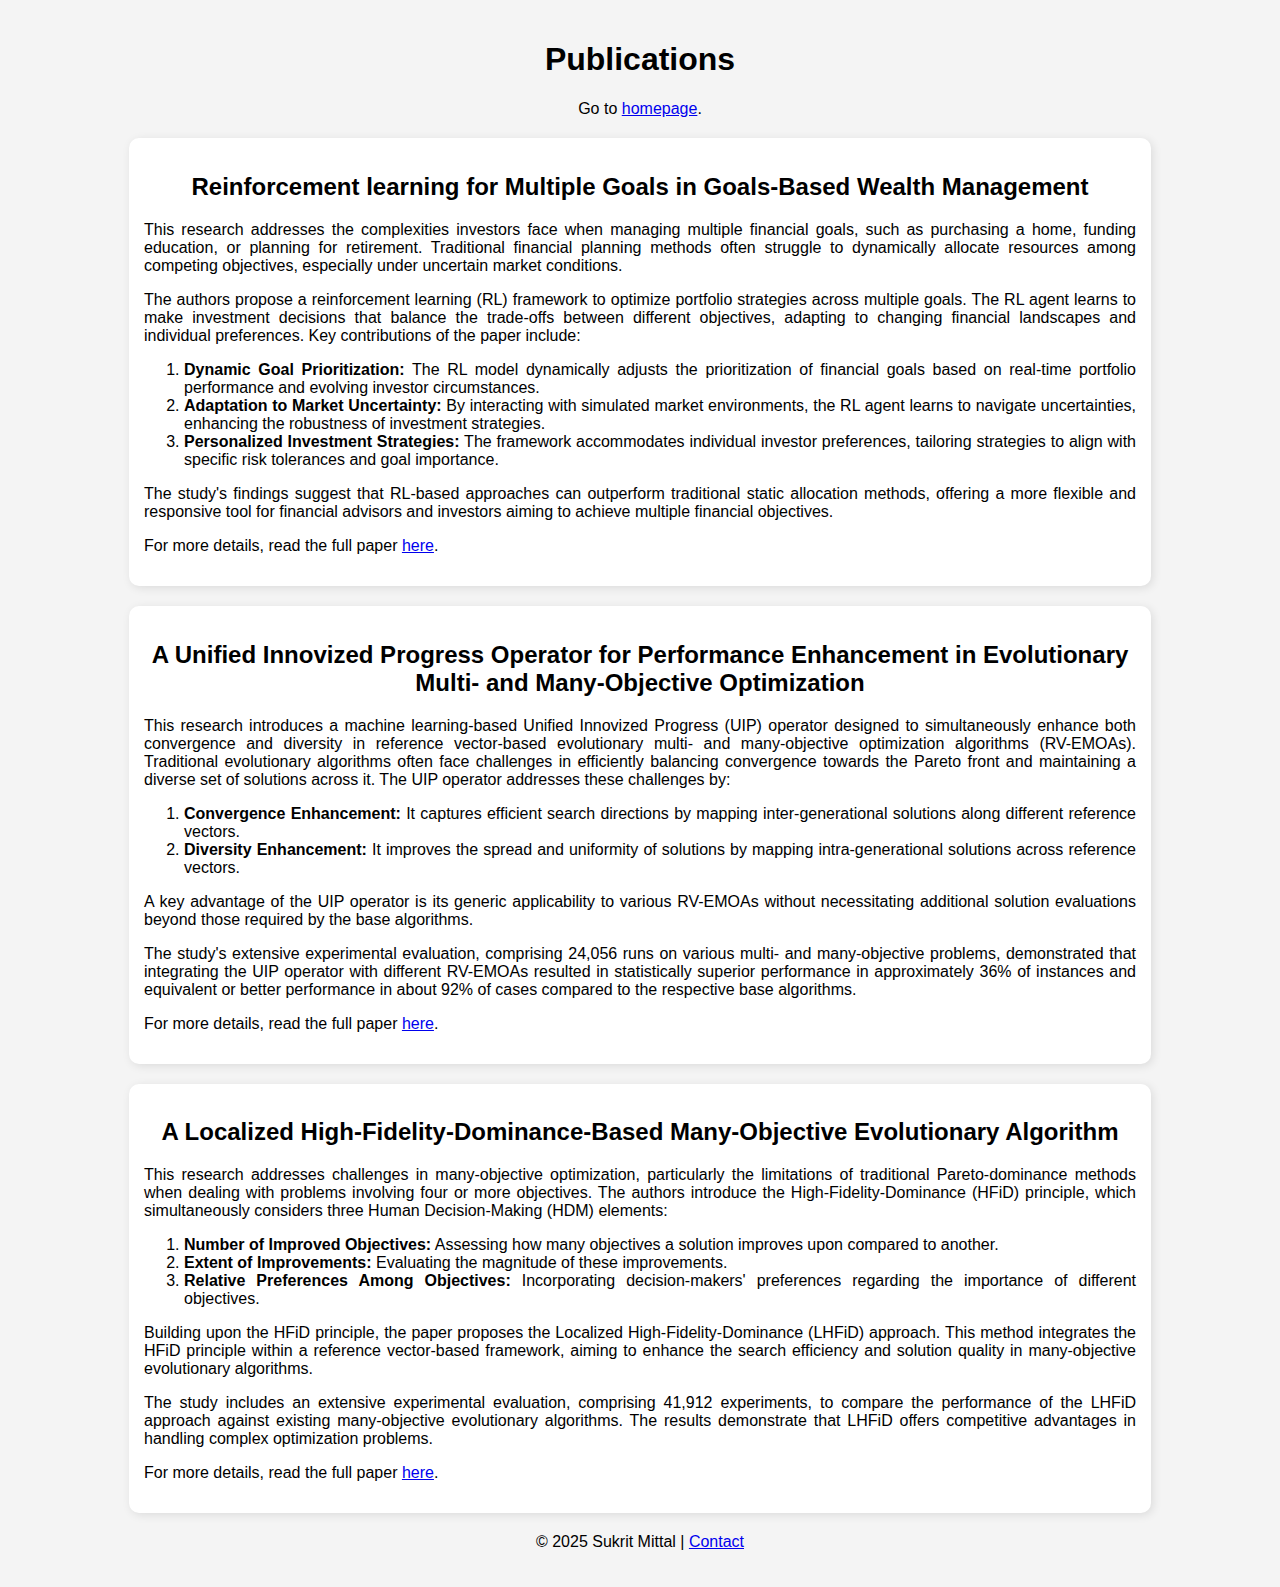
==== content/publications.html @ 38dd4e42 "update publications page" ====
<!DOCTYPE html>
<html lang="en">
<head>
    <meta charset="UTF-8">
    <meta name="viewport" content="width=device-width, initial-scale=1.0">
    <title>Sukrit's Publications</title>
    <link rel="stylesheet" href="style.css">
    <style>
        .justified-text {
            text-align: justify;
        }
    </style>
</head>
<body>
    <header>
        <h1>Publications</h1>
        <p>Go to <a href="../index.html">homepage</a>.</p>
    </header>

    <section id="RL-GBWM">
        <h2>Reinforcement learning for Multiple Goals in Goals-Based Wealth Management</h2>
        <div class="justified-text">
            <p>This research addresses the complexities investors face when managing multiple financial goals, such as purchasing a home, funding education, or planning for retirement. Traditional financial planning methods often struggle to dynamically allocate resources among competing objectives, especially under uncertain market conditions.</p>
            <p>The authors propose a reinforcement learning (RL) framework to optimize portfolio strategies across multiple goals. The RL agent learns to make investment decisions that balance the trade-offs between different objectives, adapting to changing financial landscapes and individual preferences. Key contributions of the paper include:</p>
            <ol>
                <li><b>Dynamic Goal Prioritization:</b> The RL model dynamically adjusts the prioritization of financial goals based on real-time portfolio performance and evolving investor circumstances.</li>
                <li><b>Adaptation to Market Uncertainty:</b> By interacting with simulated market environments, the RL agent learns to navigate uncertainties, enhancing the robustness of investment strategies.</li>
                <li><b>Personalized Investment Strategies:</b> The framework accommodates individual investor preferences, tailoring strategies to align with specific risk tolerances and goal importance.</li>
            </ol>
            <p>The study's findings suggest that RL-based approaches can outperform traditional static allocation methods, offering a more flexible and responsive tool for financial advisors and investors aiming to achieve multiple financial objectives.</p>
            <p>For more details, read the full paper <a href="https://ieeexplore.ieee.org/abstract/document/10771457">here</a>.</p>
        </div>
    </section>

    <section id="UIP">
        <h2>A Unified Innovized Progress Operator for Performance Enhancement in Evolutionary Multi- and Many-Objective Optimization</h2>
        <div class="justified-text">
            <p>This research introduces a machine learning-based Unified Innovized Progress (UIP) operator designed to simultaneously enhance both convergence and diversity in reference vector-based evolutionary multi- and many-objective optimization algorithms (RV-EMOAs). Traditional evolutionary algorithms often face challenges in efficiently balancing convergence towards the Pareto front and maintaining a diverse set of solutions across it. The UIP operator addresses these challenges by:</p>
            <ol>
                <li><b>Convergence Enhancement:</b> It captures efficient search directions by mapping inter-generational solutions along different reference vectors.</li>
                <li><b>Diversity Enhancement:</b> It improves the spread and uniformity of solutions by mapping intra-generational solutions across reference vectors.</li>
            </ol>
            <p>A key advantage of the UIP operator is its generic applicability to various RV-EMOAs without necessitating additional solution evaluations beyond those required by the base algorithms.</p>
            <p>The study's extensive experimental evaluation, comprising 24,056 runs on various multi- and many-objective problems, demonstrated that integrating the UIP operator with different RV-EMOAs resulted in statistically superior performance in approximately 36% of instances and equivalent or better performance in about 92% of cases compared to the respective base algorithms.</p>
            <p>For more details, read the full paper <a href="https://ieeexplore.ieee.org/document/10269130">here</a>.</p>
        </div>
    </section>

    <section id="LHFiD">
        <h2>A Localized High-Fidelity-Dominance-Based Many-Objective Evolutionary Algorithm</h2>
        <div class="justified-text">
            <p>This research addresses challenges in many-objective optimization, particularly the limitations of traditional Pareto-dominance methods when dealing with problems involving four or more objectives. The authors introduce the High-Fidelity-Dominance (HFiD) principle, which simultaneously considers three Human Decision-Making (HDM) elements:</p>
            <ol>
                <li><b>Number of Improved Objectives:</b> Assessing how many objectives a solution improves upon compared to another.</li>
                <li><b>Extent of Improvements:</b> Evaluating the magnitude of these improvements.</li>
                <li><b>Relative Preferences Among Objectives:</b> Incorporating decision-makers' preferences regarding the importance of different objectives.</li>
            </ol>
            <p>Building upon the HFiD principle, the paper proposes the Localized High-Fidelity-Dominance (LHFiD) approach. This method integrates the HFiD principle within a reference vector-based framework, aiming to enhance the search efficiency and solution quality in many-objective evolutionary algorithms.</p>
            <p>The study includes an extensive experimental evaluation, comprising 41,912 experiments, to compare the performance of the LHFiD approach against existing many-objective evolutionary algorithms. The results demonstrate that LHFiD offers competitive advantages in handling complex optimization problems.</p>
            <p>For more details, read the full paper <a href="https://ieeexplore.ieee.org/document/9814856">here</a>.</p>
        </div>
    </section>

    

    <footer>
        <p>© 2025 Sukrit Mittal | <a href="mailto:mittalsukrit@gmail.com">Contact</a></p>
    </footer>
</body>
</html>
---- content/style.css ----
body {
    font-family: Arial, sans-serif;
    text-align: center;
    margin: 0;
    padding: 20px;
    background-color: #f4f4f4;
}
header img {
    width: 150px;
    border-radius: 50%;
}
section {
    background: white;
    margin: 20px auto;
    padding: 15px;
    width: 80%;
    border-radius: 10px;
    box-shadow: 2px 2px 10px rgba(0, 0, 0, 0.1);
}
footer {
    margin-top: 20px;
}
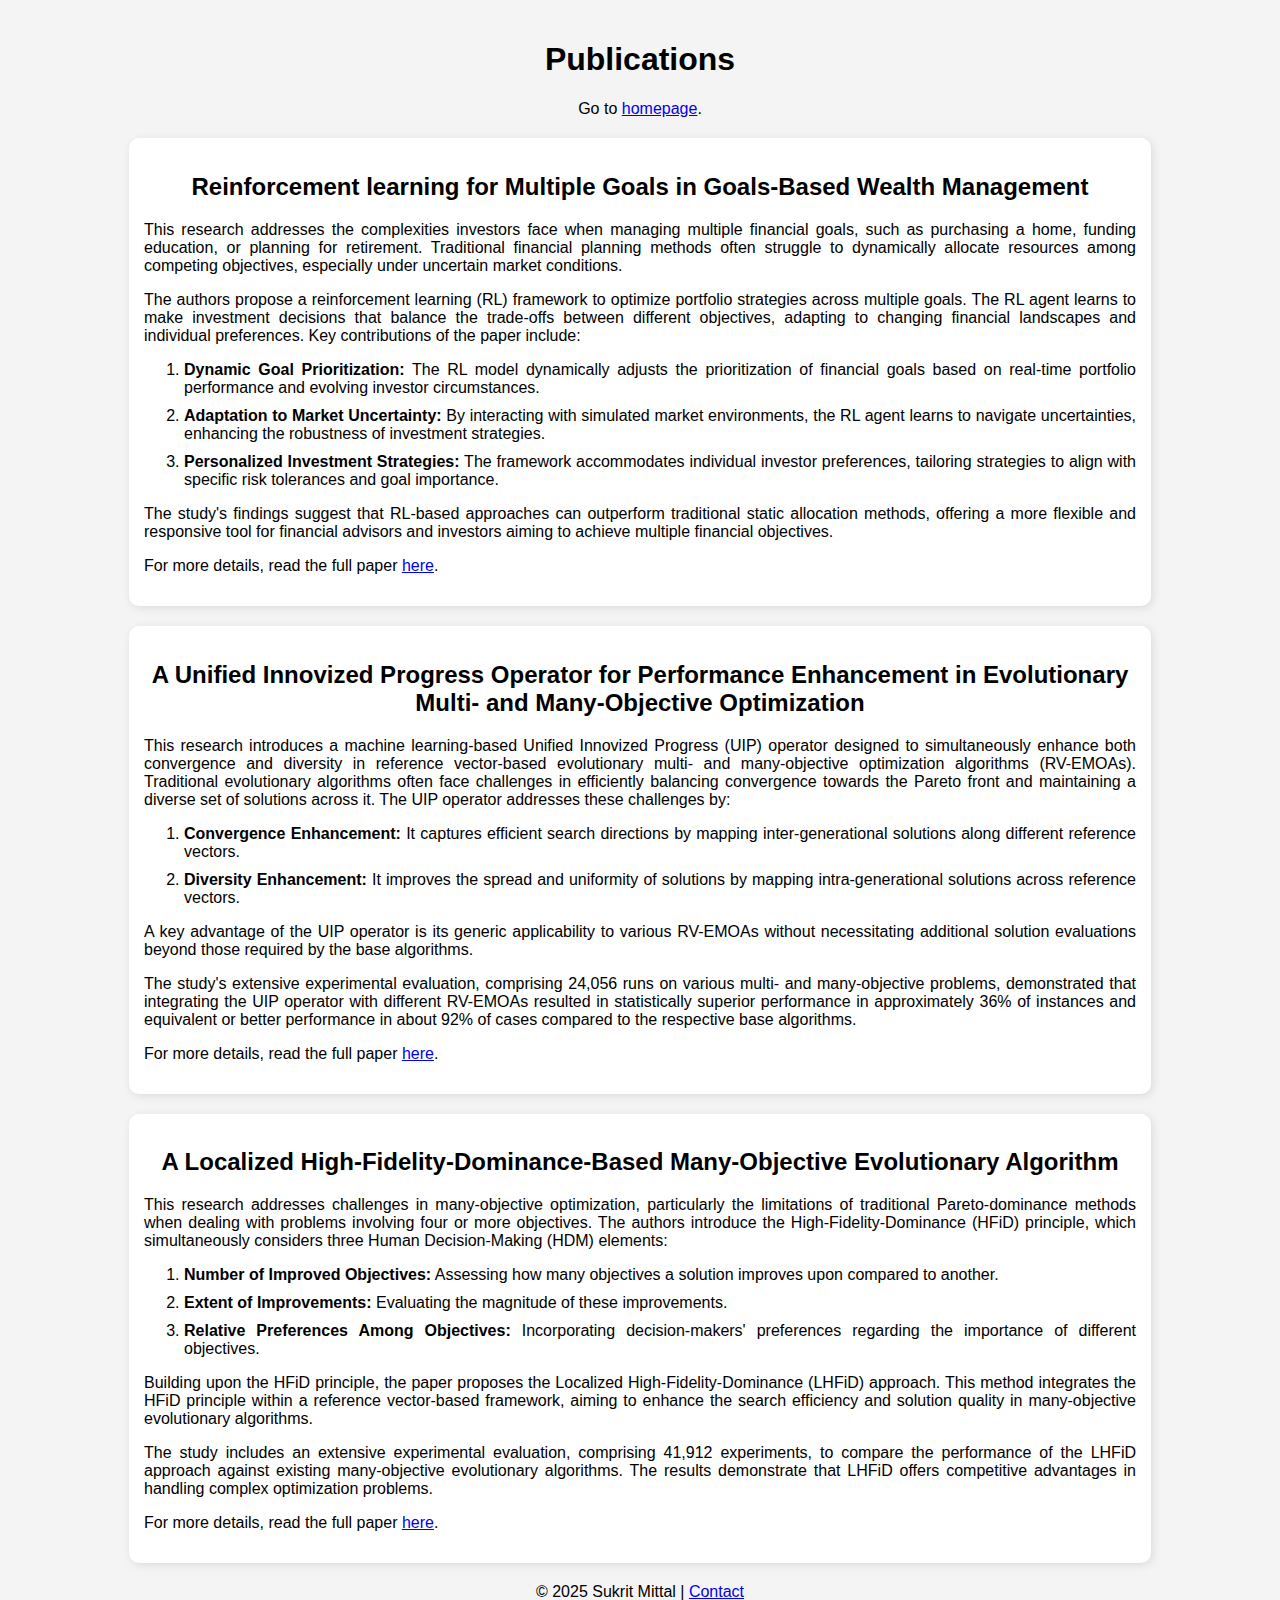
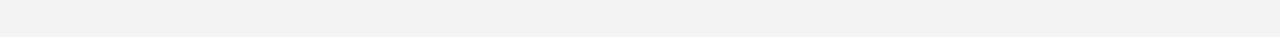
==== commit 20f32215: "Update publications.html" ====
--- a/content/publications.html
+++ b/content/publications.html
@@ -4,7 +4,7 @@
     <meta charset="UTF-8">
     <meta name="viewport" content="width=device-width, initial-scale=1.0">
     <title>Sukrit's Publications</title>
-    <link rel="stylesheet" href="style.css">
+    <link rel="stylesheet" href="../style.css">
     <style>
         .justified-text {
             text-align: justify;
--- a/style.css
+++ b/style.css
@@ -0,0 +1,26 @@
+body {
+    font-family: Arial, sans-serif;
+    text-align: center;
+    margin: 0;
+    padding: 20px;
+    background-color: #f4f4f4;
+}
+header img {
+    width: 150px;
+    border-radius: 50%;
+}
+section {
+    background: white;
+    margin: 20px auto;
+    padding: 15px;
+    width: 80%;
+    border-radius: 10px;
+    box-shadow: 2px 2px 10px rgba(0, 0, 0, 0.1);
+}
+footer {
+    margin-top: 20px;
+}
+
+li {
+    margin-bottom: 10px; /* Adjust margin bottom to create space between list items */
+}